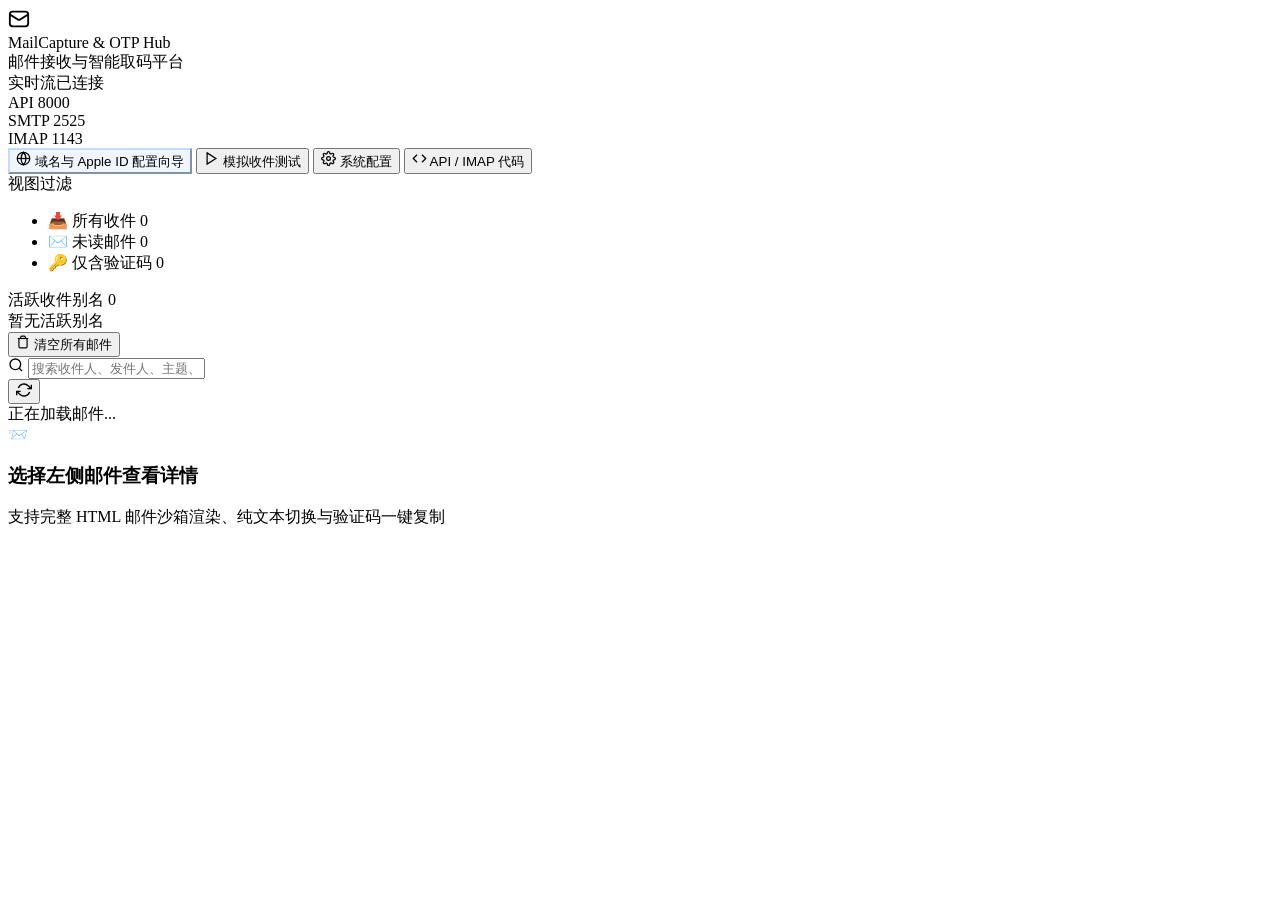
==== app/static/index.html @ d175b193 "feat: complete mail ingestion and OTP retrieval hub" ====
<!DOCTYPE html>
<html lang="zh-CN">
<head>
  <meta charset="UTF-8">
  <meta name="viewport" content="width=device-width, initial-scale=1.0">
  <title>邮件接收与智能取码系统 - MailCapture & OTP Hub</title>
  <link rel="stylesheet" href="/static/css/style.css?v=1.0.4">
  <link rel="preconnect" href="https://fonts.googleapis.com">
  <link rel="preconnect" href="https://fonts.gstatic.com" crossorigin>
  <link href="https://fonts.googleapis.com/css2?family=Plus+Jakarta+Sans:wght@400;500;600;700&family=JetBrains+Mono:wght@400;500;600&display=swap" rel="stylesheet">
</head>
<body>
  <div id="app" class="app-layout">
    <!-- Top Navbar -->
    <header class="app-navbar">
      <div class="brand">
        <div class="brand-icon">
          <svg width="22" height="22" viewBox="0 0 24 24" fill="none" stroke="currentColor" stroke-width="2" stroke-linecap="round" stroke-linejoin="round">
            <rect x="2" y="4" width="20" height="16" rx="3"></rect>
            <path d="m22 7-8.97 5.7a1.94 1.94 0 0 1-2.06 0L2 7"></path>
          </svg>
        </div>
        <div class="brand-text">
          <div class="brand-title">MailCapture & OTP Hub</div>
          <div class="brand-subtitle">邮件接收与智能取码平台</div>
        </div>
      </div>

      <div class="server-status-bar">
        <div class="status-badge" id="sse-status" title="实时推送连接状态">
          <span class="pulse-dot"></span>
          <span class="status-label">实时流已连接</span>
        </div>
        <div class="port-chip" title="REST API 端口">
          <span class="chip-label">API</span>
          <span class="chip-val" id="chip-api-port">8000</span>
        </div>
        <div class="port-chip" title="SMTP 接收服务端口">
          <span class="chip-label">SMTP</span>
          <span class="chip-val" id="chip-smtp-port">2525</span>
        </div>
        <div class="port-chip" title="虚拟 IMAP 服务端口">
          <span class="chip-label">IMAP</span>
          <span class="chip-val" id="chip-imap-port">1143</span>
        </div>
      </div>

      <div class="navbar-actions">
        <button class="btn btn-outline" id="btn-domain-wizard" style="color: var(--primary-color); border-color: #bfdbfe; background-color: #eff6ff;" title="配置您的域名与 Apple ID 邮箱向导">
          <svg width="15" height="15" viewBox="0 0 24 24" fill="none" stroke="currentColor" stroke-width="2"><circle cx="12" cy="12" r="10"></circle><line x1="2" y1="12" x2="22" y2="12"></line><path d="M12 2a15.3 15.3 0 0 1 4 10 15.3 15.3 0 0 1-4 10 15.3 15.3 0 0 1-4-10 15.3 15.3 0 0 1 4-10z"></path></svg>
          域名与 Apple ID 配置向导
        </button>
        <button class="btn btn-outline" id="btn-test-modal" title="在网页上直接模拟接收一封测试邮件">
          <svg width="15" height="15" viewBox="0 0 24 24" fill="none" stroke="currentColor" stroke-width="2"><polygon points="5 3 19 12 5 21 5 3"></polygon></svg>
          模拟收件测试
        </button>
        <button class="btn btn-outline" id="btn-settings-modal">
          <svg width="15" height="15" viewBox="0 0 24 24" fill="none" stroke="currentColor" stroke-width="2"><circle cx="12" cy="12" r="3"></circle><path d="M19.4 15a1.65 1.65 0 0 0 .33 1.82l.06.06a2 2 0 0 1 0 2.83 2 2 0 0 1-2.83 0l-.06-.06a1.65 1.65 0 0 0-1.82-.33 1.65 1.65 0 0 0-1 1.51V21a2 2 0 0 1-2 2 2 2 0 0 1-2-2v-.09A1.65 1.65 0 0 0 9 19.4a1.65 1.65 0 0 0-1.82.33l-.06.06a2 2 0 0 1-2.83 0 2 2 0 0 1 0-2.83l.06-.06a1.65 1.65 0 0 0 .33-1.82 1.65 1.65 0 0 0-1.51-1H3a2 2 0 0 1-2-2 2 2 0 0 1 2-2h.09A1.65 1.65 0 0 0 4.6 9a1.65 1.65 0 0 0-.33-1.82l-.06-.06a2 2 0 0 1 0-2.83 2 2 0 0 1 2.83 0l.06.06a1.65 1.65 0 0 0 1.82.33H9a1.65 1.65 0 0 0 1-1.51V3a2 2 0 0 1 2-2 2 2 0 0 1 2 2v.09a1.65 1.65 0 0 0 1 1.51 1.65 1.65 0 0 0 1.82-.33l.06-.06a2 2 0 0 1 2.83 0 2 2 0 0 1 0 2.83l-.06.06a1.65 1.65 0 0 0-.33 1.82V9a1.65 1.65 0 0 0 1.51 1H21a2 2 0 0 1 2 2 2 2 0 0 1-2 2h-.09a1.65 1.65 0 0 0-1.51 1z"></path></svg>
          系统配置
        </button>
        <button class="btn btn-primary" id="btn-api-modal">
          <svg width="15" height="15" viewBox="0 0 24 24" fill="none" stroke="currentColor" stroke-width="2"><polyline points="16 18 22 12 16 6"></polyline><polyline points="8 6 2 12 8 18"></polyline></svg>
          API / IMAP 代码
        </button>
      </div>
    </header>

    <!-- Main Workspace -->
    <div class="app-workspace">
      <!-- Left Sidebar: Filters & Mailboxes -->
      <aside class="app-sidebar">
        <div class="sidebar-section">
          <div class="section-title">视图过滤</div>
          <ul class="nav-list">
            <li class="nav-item active" data-filter="all">
              <span class="nav-icon">📥</span>
              <span class="nav-text">所有收件</span>
              <span class="nav-count" id="count-total">0</span>
            </li>
            <li class="nav-item" data-filter="unread">
              <span class="nav-icon">✉️</span>
              <span class="nav-text">未读邮件</span>
              <span class="nav-count" id="count-unread">0</span>
            </li>
            <li class="nav-item" data-filter="codes">
              <span class="nav-icon">🔑</span>
              <span class="nav-text">仅含验证码</span>
              <span class="nav-count" id="count-codes">0</span>
            </li>
          </ul>
        </div>

        <div class="sidebar-section">
          <div class="section-title flex-between">
            <span>活跃收件别名</span>
            <span class="badge-sm" id="unique-inboxes-count">0</span>
          </div>
          <div class="inbox-list" id="inbox-aliases-list">
            <div class="empty-hint">暂无活跃别名</div>
          </div>
        </div>

        <div class="sidebar-footer">
          <button class="btn btn-ghost btn-danger w-full" id="btn-clear-all">
            <svg width="14" height="14" viewBox="0 0 24 24" fill="none" stroke="currentColor" stroke-width="2"><polyline points="3 6 5 6 21 6"></polyline><path d="M19 6v14a2 2 0 0 1-2 2H7a2 2 0 0 1-2-2V6m3 0V4a2 2 0 0 1 2-2h4a2 2 0 0 1 2 2v2"></path></svg>
            清空所有邮件
          </button>
        </div>
      </aside>

      <!-- Center: Mail List Panel -->
      <section class="app-list-panel">
        <div class="list-header">
          <div class="search-box">
            <svg width="16" height="16" viewBox="0 0 24 24" fill="none" stroke="currentColor" stroke-width="2"><circle cx="11" cy="11" r="8"></circle><line x1="21" y1="21" x2="16.65" y2="16.65"></line></svg>
            <input type="text" id="search-input" placeholder="搜索收件人、发件人、主题、关键字...">
          </div>
          <button class="btn-icon" id="btn-refresh-list" title="手动刷新">
            <svg width="16" height="16" viewBox="0 0 24 24" fill="none" stroke="currentColor" stroke-width="2"><polyline points="23 4 23 10 17 10"></polyline><polyline points="1 20 1 14 7 14"></polyline><path d="M3.51 9a9 9 0 0 1 14.85-3.36L23 10M1 14l4.64 4.36A9 9 0 0 0 20.49 15"></path></svg>
          </button>
        </div>

        <div class="mail-cards-container" id="mail-cards-list">
          <div class="loading-state">
            <div class="spinner"></div>
            <span>正在加载邮件...</span>
          </div>
        </div>
      </section>

      <!-- Right: Mail Detail & Sandbox View -->
      <section class="app-detail-panel" id="detail-panel">
        <div class="empty-detail-state" id="empty-detail-state">
          <div class="empty-icon">📨</div>
          <h3>选择左侧邮件查看详情</h3>
          <p>支持完整 HTML 邮件沙箱渲染、纯文本切换与验证码一键复制</p>
        </div>

        <div class="detail-content" id="detail-content" style="display: none;">
          <!-- Detail Header -->
          <div class="detail-header">
            <div class="detail-title-row">
              <h2 class="detail-subject" id="detail-subject">邮件主题</h2>
              <div class="detail-actions">
                <button class="btn btn-outline btn-sm" id="btn-download-eml">
                  <svg width="14" height="14" viewBox="0 0 24 24" fill="none" stroke="currentColor" stroke-width="2"><path d="M21 15v4a2 2 0 0 1-2 2H5a2 2 0 0 1-2-2v-4"></path><polyline points="7 10 12 15 17 10"></polyline><line x1="12" y1="15" x2="12" y2="3"></line></svg>
                  EML
                </button>
                <button class="btn btn-ghost btn-danger btn-sm" id="btn-delete-current" title="删除此邮件">
                  <svg width="14" height="14" viewBox="0 0 24 24" fill="none" stroke="currentColor" stroke-width="2"><polyline points="3 6 5 6 21 6"></polyline><path d="M19 6v14a2 2 0 0 1-2 2H7a2 2 0 0 1-2-2V6m3 0V4a2 2 0 0 1 2-2h4a2 2 0 0 1 2 2v2"></path></svg>
                </button>
              </div>
            </div>

            <!-- OTP Highlight Banner (if any) -->
            <div class="otp-highlight-banner" id="otp-highlight-banner" style="display: none;">
              <div class="otp-banner-left">
                <div class="otp-tag" id="otp-service-tag">Apple</div>
                <div class="otp-value" id="otp-highlight-value">839210</div>
                <div class="otp-desc" id="otp-snippet">识别到本次验证码</div>
              </div>
              <button class="btn btn-success" id="btn-oneclick-copy">
                <svg width="16" height="16" viewBox="0 0 24 24" fill="none" stroke="currentColor" stroke-width="2"><rect x="9" y="9" width="13" height="13" rx="2" ry="2"></rect><path d="M5 15H4a2 2 0 0 1-2-2V4a2 2 0 0 1 2-2h9a2 2 0 0 1 2 2v1"></path></svg>
                一键复制
              </button>
            </div>

            <div class="detail-meta-grid">
              <div class="meta-row">
                <span class="meta-label">发件人:</span>
                <span class="meta-val highlight" id="detail-from"></span>
              </div>
              <div class="meta-row">
                <span class="meta-label">收件人:</span>
                <span class="meta-val highlight" id="detail-to"></span>
              </div>
              <div class="meta-row">
                <span class="meta-label">时间:</span>
                <span class="meta-val" id="detail-time"></span>
              </div>
            </div>

            <!-- View Tabs -->
            <div class="detail-tabs">
              <button class="tab-btn active" data-tab="html">HTML 预览</button>
              <button class="tab-btn" data-tab="text">纯文本内容</button>
              <button class="tab-btn" data-tab="otp">提取的验证码/链接</button>
              <button class="tab-btn" data-tab="raw">Raw 邮件头信息</button>
            </div>
          </div>

          <!-- Tab Content Views -->
          <div class="tab-panels">
            <div class="tab-panel active" id="panel-html">
              <iframe id="html-iframe" sandbox="allow-same-origin" class="html-preview-frame"></iframe>
            </div>
            <div class="tab-panel" id="panel-text">
              <pre class="text-preview" id="text-preview-content"></pre>
            </div>
            <div class="tab-panel" id="panel-otp">
              <div class="otp-table-container" id="otp-table-container"></div>
            </div>
            <div class="tab-panel" id="panel-raw">
              <pre class="raw-preview" id="raw-preview-content"></pre>
            </div>
          </div>
        </div>
      </section>
    </div>

    <!-- Modal: Domain & Apple ID Configuration Wizard (域名与 Apple ID 配置向导) -->
    <div class="modal-backdrop" id="modal-domain-wizard" style="display: none;">
      <div class="modal-card modal-lg">
        <div class="modal-header">
          <h3>🌐 域名与 Apple ID 邮件地址配置向导</h3>
          <button class="btn-close" id="btn-close-wizard">&times;</button>
        </div>
        <div class="modal-body markdown-body">
          <div class="config-card" style="margin-bottom: 16px; background-color: #f0f9ff; border-color: #bae6fd;">
            <div style="font-weight: 700; color: #0369a1; font-size: 14px; margin-bottom: 6px;">💡 核心原理简述：</div>
            <p style="font-size: 13px; color: #0c4a6e; margin-bottom: 0;">
              只要您拥有一个域名（例如 <code>mydomain.com</code>），您可以在 Apple ID 上填写<strong>该域名下的任意前缀邮箱</strong>（如 <code>apple01@mydomain.com</code>）。通过 Cloudflare 免费邮件路由或 DNS 解析，所有发送到该邮箱的邮件都会自动流入本系统！
            </p>
          </div>

          <div class="form-group">
            <label class="form-label">输入您的自有域名 (用于自动生成配置):</label>
            <div style="display: flex; gap: 8px;">
              <input type="text" id="wizard-domain-input" class="form-input" value="mydomain.com" placeholder="例如: abc.com 或 mymail.xyz">
              <button type="button" class="btn btn-primary" id="btn-gen-wizard">生成配置方案</button>
            </div>
          </div>

          <div class="wizard-steps-container">
            <div class="wizard-step-box">
              <div class="step-num">Step 1</div>
              <div class="step-content">
                <div class="step-title">您在 Apple ID 上可以填写的邮箱地址</div>
                <p class="step-desc">系统支持“通配符任意收件”，您可以在注册或修改 Apple ID 时填写以下任意邮箱：</p>
                <div class="email-chips-row" id="wizard-email-chips">
                  <!-- Generated via JS -->
                </div>
              </div>
            </div>

            <div class="wizard-step-box">
              <div class="step-num">Step 2</div>
              <div class="step-content">
                <div class="step-title">方案 A (推荐)：使用 Cloudflare 免费邮件路由 (免公网25端口)</div>
                <ol style="font-size: 13px; margin-top: 6px;">
                  <li>将域名 DNS 托管在 <strong>Cloudflare</strong>（免费）。</li>
                  <li>进入 <strong>Email Routing (电子邮件路由)</strong>，开启并添加 Catch-all 规则指向 <strong>Worker</strong>。</li>
                  <li>在 Worker 中填入以下自动化转发代码 (已自动填入您的域名与接口)：</li>
                </ol>
                <div class="code-block-wrapper" style="margin-top: 8px;">
                  <pre><code id="wizard-cf-worker-code"></code></pre>
                  <button class="btn btn-outline btn-sm copy-snippet-btn" id="btn-copy-worker">复制代码</button>
                </div>
              </div>
            </div>

            <div class="wizard-step-box">
              <div class="step-num">Step 3</div>
              <div class="step-content">
                <div class="step-title">方案 B：直接设置域名 MX 记录 (自建服务器直收)</div>
                <p class="step-desc">在域名的 DNS 解析后台添加一条 MX 记录：</p>
                <table class="config-table">
                  <thead>
                    <tr>
                      <th>记录类型</th>
                      <th>主机记录 (Name)</th>
                      <th>记录值 (Value)</th>
                      <th>优先级 (Priority)</th>
                    </tr>
                  </thead>
                  <tbody>
                    <tr>
                      <td><code>MX</code></td>
                      <td><code>@</code></td>
                      <td id="wizard-mx-val">您的服务器公网 IP 或解析域名</td>
                      <td><code>10</code></td>
                    </tr>
                  </tbody>
                </table>
              </div>
            </div>
          </div>
        </div>
        <div class="modal-footer">
          <button class="btn btn-primary" id="btn-close-wizard-footer">完成</button>
        </div>
      </div>
    </div>

    <!-- Modal: Settings Modal (系统与邮件配置) -->
    <div class="modal-backdrop" id="modal-settings" style="display: none;">
      <div class="modal-card modal-lg">
        <div class="modal-header">
          <h3>⚙️ 系统与邮件服务配置</h3>
          <button class="btn-close" id="btn-close-settings">&times;</button>
        </div>
        <div class="modal-body">
          <form id="settings-form">
            <div class="config-grid">
              <div class="config-card">
                <h4>🔐 访问安全与鉴权配置</h4>
                <div class="form-group">
                  <label class="form-label">API 访问密钥 (API Key)</label>
                  <input type="text" id="cfg-api-key" class="form-input" placeholder="留空则为内网免鉴权模式">
                  <small class="form-help">设置后，请求 <code>/api/v1/codes/*</code> 可配合 Header <code>X-API-Key</code> 或参数鉴权。</small>
                </div>
                <div class="form-group">
                  <label class="form-label">IMAP 访问密码</label>
                  <input type="text" id="cfg-imap-pass" class="form-input" value="password123">
                  <small class="form-help">使用 Python imaplib 或第三方客户端连接 1143 端口时的统一登录密码。</small>
                </div>
              </div>

              <div class="config-card">
                <h4>🔍 验证码识别引擎自定义关键词</h4>
                <div class="form-group">
                  <label class="form-label">触发识别的关键词列表 (逗号分隔)</label>
                  <textarea id="cfg-otp-keywords" class="form-textarea" rows="4" placeholder="验证码, 校验码, security code, otp..."></textarea>
                  <small class="form-help">智能提取引擎在邮件遇到这些关键词时将自动解析临近的 4~8 位数字/字母或链接。</small>
                </div>
              </div>
            </div>

            <div class="config-card" style="margin-top: 16px;">
              <h4>📡 服务端口运行状态 (只读)</h4>
              <div class="status-grid">
                <div class="stat-box">
                  <div class="stat-title">REST API 端口</div>
                  <div class="stat-value" id="stat-api-port">8000</div>
                </div>
                <div class="stat-box">
                  <div class="stat-title">SMTP 接收端口</div>
                  <div class="stat-value" id="stat-smtp-port">2525</div>
                </div>
                <div class="stat-box">
                  <div class="stat-title">虚拟 IMAP 端口</div>
                  <div class="stat-value" id="stat-imap-port">1143</div>
                </div>
              </div>
            </div>
          </form>
        </div>
        <div class="modal-footer">
          <button class="btn btn-outline" id="btn-cancel-settings">取消</button>
          <button class="btn btn-primary" id="btn-save-settings">保存配置</button>
        </div>
      </div>
    </div>

    <!-- Modal: Test Email Injector (模拟收件测试) -->
    <div class="modal-backdrop" id="modal-test" style="display: none;">
      <div class="modal-card">
        <div class="modal-header">
          <h3>🧪 模拟收件测试 (快捷注入一封邮件)</h3>
          <button class="btn-close" id="btn-close-test">&times;</button>
        </div>
        <div class="modal-body">
          <div class="form-group">
            <label class="form-label">快速预设场景:</label>
            <div class="preset-buttons">
              <button type="button" class="btn btn-outline btn-sm preset-btn" data-preset="apple">Apple ID 验证码</button>
              <button type="button" class="btn btn-outline btn-sm preset-btn" data-preset="github">GitHub 安全码</button>
              <button type="button" class="btn btn-outline btn-sm preset-btn" data-preset="telegram">Telegram 登录码</button>
              <button type="button" class="btn btn-outline btn-sm preset-btn" data-preset="google">Google 验证码</button>
            </div>
          </div>
          <div class="form-group">
            <label class="form-label">发件人 (From):</label>
            <input type="text" id="test-from" class="form-input" value="appleid@id.apple.com">
          </div>
          <div class="form-group">
            <label class="form-label">收件人 (To - 您的目标别名):</label>
            <input type="text" id="test-to" class="form-input" value="my_icloud@domain.com">
          </div>
          <div class="form-group">
            <label class="form-label">邮件主题 (Subject):</label>
            <input type="text" id="test-subject" class="form-input" value="您的 Apple ID 验证码是 948210">
          </div>
          <div class="form-group">
            <label class="form-label">邮件正文 (Body Text):</label>
            <textarea id="test-body" class="form-textarea" rows="4">您好，您的 Apple ID 验证码是 948210。请在 10 分钟内输入此代码以完成登录。</textarea>
          </div>
        </div>
        <div class="modal-footer">
          <button class="btn btn-outline" id="btn-cancel-test">取消</button>
          <button class="btn btn-success" id="btn-send-test">
            <svg width="15" height="15" viewBox="0 0 24 24" fill="none" stroke="currentColor" stroke-width="2"><line x1="22" y1="2" x2="11" y2="13"></line><polygon points="22 2 15 22 11 13 2 9 22 2"></polygon></svg>
            立即注入并测试
          </button>
        </div>
      </div>
    </div>

    <!-- Modal: API / IMAP Code Generator -->
    <div class="modal-backdrop" id="modal-api" style="display: none;">
      <div class="modal-card modal-lg">
        <div class="modal-header">
          <h3>极速自动化取码代码生成器 (API & IMAP)</h3>
          <button class="btn-close" id="btn-close-api">&times;</button>
        </div>
        <div class="modal-body">
          <div class="generator-config">
            <label class="form-label">目标接收邮箱 (支持模糊或精准匹配):</label>
            <input type="text" id="gen-email-input" class="form-input" value="test@domain.com" placeholder="例如: user@domain.com 或 user">
          </div>

          <div class="code-snippets-tabs">
            <div class="tab-row">
              <button class="code-tab active" data-lang="python-api">Python (REST API 长轮询取码)</button>
              <button class="code-tab" data-lang="python-imap">Python (标准 IMAP 客户端拉取)</button>
              <button class="code-tab" data-lang="curl">cURL 命令</button>
              <button class="code-tab" data-lang="nodejs">Node.js (Fetch)</button>
            </div>
            <div class="code-block-wrapper">
              <pre><code id="code-snippet-box"></code></pre>
              <button class="btn btn-outline btn-sm copy-snippet-btn" id="btn-copy-snippet">复制示例代码</button>
            </div>
          </div>
        </div>
        <div class="modal-footer">
          <button class="btn btn-outline" id="btn-close-api-footer">关闭</button>
        </div>
      </div>
    </div>

    <!-- Global Toast Container -->
    <div id="toast-container" class="toast-container"></div>
  </div>

  <script src="/static/js/app.js?v=1.0.4"></script>
</body>
</html>
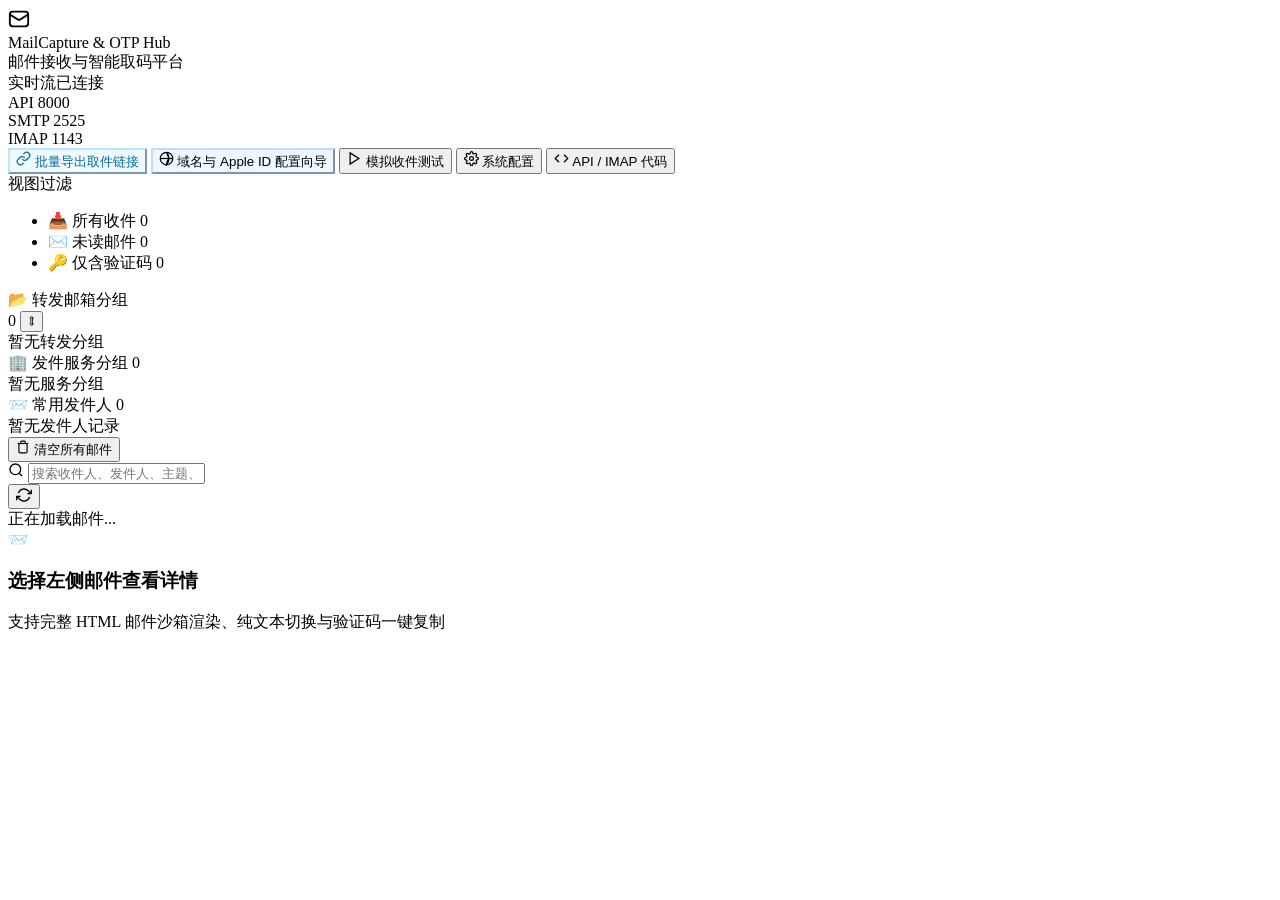
==== commit 2e9bc7d0: "feat: 重构转发母账号邮件分组与层级树，新增访客独立取件页面与取件链接批量导出功能" ====
--- a/app/static/index.html
+++ b/app/static/index.html
@@ -4,7 +4,7 @@
   <meta charset="UTF-8">
   <meta name="viewport" content="width=device-width, initial-scale=1.0">
   <title>邮件接收与智能取码系统 - MailCapture & OTP Hub</title>
-  <link rel="stylesheet" href="/static/css/style.css?v=1.0.4">
+  <link rel="stylesheet" href="/static/css/style.css?v=1.0.5">
   <link rel="preconnect" href="https://fonts.googleapis.com">
   <link rel="preconnect" href="https://fonts.gstatic.com" crossorigin>
   <link href="https://fonts.googleapis.com/css2?family=Plus+Jakarta+Sans:wght@400;500;600;700&family=JetBrains+Mono:wght@400;500;600&display=swap" rel="stylesheet">
@@ -46,8 +46,12 @@
       </div>
 
       <div class="navbar-actions">
+        <button class="btn btn-outline" id="btn-export-links" style="color: #0369a1; border-color: #bae6fd; background-color: #f0f9ff;" title="批量导出各邮箱专属访客取件链接 (邮箱----链接)">
+          <svg width="15" height="15" viewBox="0 0 24 24" fill="none" stroke="currentColor" stroke-width="2"><path d="M10 13a5 5 0 0 0 7.54.54l3-3a5 5 0 0 0-7.07-7.07l-1.72 1.71"></path><path d="M14 11a5 5 0 0 0-7.54-.54l-3 3a5 5 0 0 0 7.07 7.07l1.71-1.71"></path></svg>
+          批量导出取件链接
+        </button>
         <button class="btn btn-outline" id="btn-domain-wizard" style="color: var(--primary-color); border-color: #bfdbfe; background-color: #eff6ff;" title="配置您的域名与 Apple ID 邮箱向导">
-          <svg width="15" height="15" viewBox="0 0 24 24" fill="none" stroke="currentColor" stroke-width="2"><circle cx="12" cy="12" r="10"></circle><line x1="2" y1="12" x2="22" y2="12"></line><path d="M12 2a15.3 15.3 0 0 1 4 10 15.3 15.3 0 0 1-4 10 15.3 15.3 0 0 1-4-10 15.3 15.3 0 0 1 4-10z"></path></svg>
+          <svg width="15" height="15" viewBox="0 0 24 24" fill="none" stroke="currentColor" stroke-width="2"><circle cx="12" cy="12" r="10"></circle><line x1="2" y1="12" x2="22" y2="12"></line><path d="M12 2a15.3 15.3 0 0 1 4 10 15.3 15.3 0 0 1-4 10 15.3 15.3 0 0 1 4-10z"></path></svg>
           域名与 Apple ID 配置向导
         </button>
         <button class="btn btn-outline" id="btn-test-modal" title="在网页上直接模拟接收一封测试邮件">
@@ -61,6 +65,10 @@
         <button class="btn btn-primary" id="btn-api-modal">
           <svg width="15" height="15" viewBox="0 0 24 24" fill="none" stroke="currentColor" stroke-width="2"><polyline points="16 18 22 12 16 6"></polyline><polyline points="8 6 2 12 8 18"></polyline></svg>
           API / IMAP 代码
+        </button>
+        <button class="btn btn-ghost btn-danger" id="btn-logout" style="display: none;" title="退出管理员登录">
+          <svg width="15" height="15" viewBox="0 0 24 24" fill="none" stroke="currentColor" stroke-width="2"><path d="M9 21H5a2 2 0 0 1-2-2V5a2 2 0 0 1 2-2h4"></path><polyline points="16 17 21 12 16 7"></polyline><line x1="21" y1="12" x2="9" y2="12"></line></svg>
+          退出
         </button>
       </div>
     </header>
@@ -90,13 +98,39 @@
           </ul>
         </div>
 
+        <!-- Forwarding Email Groups (转发邮箱母账号层级分组) -->
         <div class="sidebar-section">
           <div class="section-title flex-between">
-            <span>活跃收件别名</span>
-            <span class="badge-sm" id="unique-inboxes-count">0</span>
-          </div>
-          <div class="inbox-list" id="inbox-aliases-list">
-            <div class="empty-hint">暂无活跃别名</div>
+            <span>📂 转发邮箱分组</span>
+            <div class="section-actions">
+              <span class="badge-sm" id="unique-groups-count">0</span>
+              <button class="btn-xs-icon" id="btn-toggle-all-groups" title="展开/收起全部">⇕</button>
+            </div>
+          </div>
+          <div class="group-tree-container" id="forwarding-groups-tree">
+            <div class="empty-hint">暂无转发分组</div>
+          </div>
+        </div>
+
+        <!-- Services Group (发件服务商分组) -->
+        <div class="sidebar-section">
+          <div class="section-title flex-between">
+            <span>🏢 发件服务分组</span>
+            <span class="badge-sm" id="unique-services-count">0</span>
+          </div>
+          <div class="inbox-list" id="services-group-list">
+            <div class="empty-hint">暂无服务分组</div>
+          </div>
+        </div>
+
+        <!-- Senders Group (常用发件人) -->
+        <div class="sidebar-section">
+          <div class="section-title flex-between">
+            <span>📨 常用发件人</span>
+            <span class="badge-sm" id="unique-senders-count">0</span>
+          </div>
+          <div class="inbox-list" id="senders-group-list">
+            <div class="empty-hint">暂无发件人记录</div>
           </div>
         </div>
 
@@ -171,11 +205,15 @@
                 <span class="meta-val highlight" id="detail-from"></span>
               </div>
               <div class="meta-row">
-                <span class="meta-label">收件人:</span>
+                <span class="meta-label">收件别名:</span>
                 <span class="meta-val highlight" id="detail-to"></span>
               </div>
+              <div class="meta-row" id="meta-row-forwarded" style="display: none;">
+                <span class="meta-label">转发母账号:</span>
+                <span class="meta-val highlight forward-accent" id="detail-forwarded"></span>
+              </div>
               <div class="meta-row">
-                <span class="meta-label">时间:</span>
+                <span class="meta-label">接收时间:</span>
                 <span class="meta-val" id="detail-time"></span>
               </div>
             </div>
@@ -305,9 +343,14 @@
               <div class="config-card">
                 <h4>🔐 访问安全与鉴权配置</h4>
                 <div class="form-group">
+                  <label class="form-label">Web 管理员登录密码 (Admin Password)</label>
+                  <input type="password" id="cfg-admin-pass" class="form-input" placeholder="留空则为免登录模式">
+                  <small class="form-help">设置后，访问本 Web 管理控制台需输入此密码登录；留空则任何人均可直接访问。</small>
+                </div>
+                <div class="form-group">
                   <label class="form-label">API 访问密钥 (API Key)</label>
-                  <input type="text" id="cfg-api-key" class="form-input" placeholder="留空则为内网免鉴权模式">
-                  <small class="form-help">设置后，请求 <code>/api/v1/codes/*</code> 可配合 Header <code>X-API-Key</code> 或参数鉴权。</small>
+                  <input type="text" id="cfg-api-key" class="form-input" placeholder="留空则为 API 免鉴权模式">
+                  <small class="form-help">设置后，外部脚本请求 <code>/api/v1/*</code> 接口需携带 Header <code>X-API-Key</code> 或 Token 鉴权。</small>
                 </div>
                 <div class="form-group">
                   <label class="form-label">IMAP 访问密码</label>
@@ -374,8 +417,13 @@
             <input type="text" id="test-from" class="form-input" value="appleid@id.apple.com">
           </div>
           <div class="form-group">
-            <label class="form-label">收件人 (To - 您的目标别名):</label>
-            <input type="text" id="test-to" class="form-input" value="my_icloud@domain.com">
+            <label class="form-label">收件别名 (To - 目标别名):</label>
+            <input type="text" id="test-to" class="form-input" value="dev01@domain.com">
+          </div>
+          <div class="form-group">
+            <label class="form-label">转发母账号 (Forwarded By - 转发来源，可选):</label>
+            <input type="text" id="test-forwarded" class="form-input" value="apple_master1@icloud.com" placeholder="例如: apple01@icloud.com (留空则为直接收件)">
+            <small class="form-help">设置后，该邮件将被归类到此转发母账号分组下。</small>
           </div>
           <div class="form-group">
             <label class="form-label">邮件主题 (Subject):</label>
@@ -428,10 +476,78 @@
       </div>
     </div>
 
+    <!-- Modal: Batch Export Pickup Links (批量导出访客独立取件链接) -->
+    <div class="modal-backdrop" id="modal-export-links" style="display: none;">
+      <div class="modal-card modal-lg">
+        <div class="modal-header">
+          <h3>🔗 批量导出访客独立取件链接</h3>
+          <button class="btn-close" id="btn-close-export">&times;</button>
+        </div>
+        <div class="modal-body">
+          <div class="form-group">
+            <label class="form-label">筛选转发母账号分组:</label>
+            <select id="export-group-select" class="form-select">
+              <option value="__all__">全部母账号与别名邮箱</option>
+            </select>
+          </div>
+          <div class="form-group">
+            <label class="form-label">服务访问域名 / 前缀 (自动读取当前域名，可手动修改):</label>
+            <input type="text" id="export-domain-input" class="form-input" placeholder="例如: https://mailbox.dscb.top 或 http://127.0.0.1:8000">
+            <small class="form-help">生成的格式为：<code>邮箱别名----取件链接</code>，可直接粘贴分发给访客或脚本处理。</small>
+          </div>
+          <div class="form-group">
+            <div style="display: flex; justify-content: space-between; align-items: center; margin-bottom: 6px;">
+              <label class="form-label" style="margin-bottom: 0;">导出的取件链接清单:</label>
+              <span class="badge-sm" id="export-total-count">0 个邮箱</span>
+            </div>
+            <textarea id="export-links-textarea" class="export-links-box" rows="11" readonly placeholder="点击选择分组后自动生成..."></textarea>
+          </div>
+        </div>
+        <div class="modal-footer">
+          <button class="btn btn-outline" id="btn-cancel-export">关闭</button>
+          <button class="btn btn-primary" id="btn-copy-all-links">
+            <svg width="15" height="15" viewBox="0 0 24 24" fill="none" stroke="currentColor" stroke-width="2"><rect x="9" y="9" width="13" height="13" rx="2" ry="2"></rect><path d="M5 15H4a2 2 0 0 1-2-2V4a2 2 0 0 1 2-2h9a2 2 0 0 1 2 2v1"></path></svg>
+            一键复制全部取件链接
+          </button>
+        </div>
+      </div>
+    </div>
+
+    <!-- Modal: Login Screen (管理员鉴权登录) -->
+    <div class="login-backdrop" id="modal-login" style="display: none;">
+      <div class="login-card">
+        <div class="login-header">
+          <div class="login-brand-icon">
+            <svg width="28" height="28" viewBox="0 0 24 24" fill="none" stroke="currentColor" stroke-width="2" stroke-linecap="round" stroke-linejoin="round">
+              <rect x="3" y="11" width="18" height="11" rx="2" ry="2"></rect>
+              <path d="M7 11V7a5 5 0 0 1 10 0v4"></path>
+            </svg>
+          </div>
+          <h3 class="login-title">管理员身份认证</h3>
+          <p class="login-subtitle">当前系统已开启访问保护，请输入管理员密码或 API Key 继续</p>
+        </div>
+
+        <form id="login-form" class="login-form">
+          <div class="form-group">
+            <label class="form-label" for="login-password-input">管理员密码 / API Key</label>
+            <div class="pwd-input-wrap">
+              <input type="password" id="login-password-input" class="form-input" placeholder="请输入访问密码..." autocomplete="current-password" required>
+              <button type="button" class="btn-pwd-eye" id="btn-toggle-login-pwd" title="显示/隐藏密码">👁️</button>
+            </div>
+            <div class="login-err-tip" id="login-err-tip" style="display: none;"></div>
+          </div>
+          <button type="submit" class="btn btn-primary btn-lg w-full" id="btn-submit-login">
+            <span>安全登录</span>
+            <svg width="15" height="15" viewBox="0 0 24 24" fill="none" stroke="currentColor" stroke-width="2"><polyline points="9 18 15 12 9 6"></polyline></svg>
+          </button>
+        </form>
+      </div>
+    </div>
+
     <!-- Global Toast Container -->
     <div id="toast-container" class="toast-container"></div>
   </div>
 
-  <script src="/static/js/app.js?v=1.0.4"></script>
+  <script src="/static/js/app.js?v=1.1.0"></script>
 </body>
 </html>
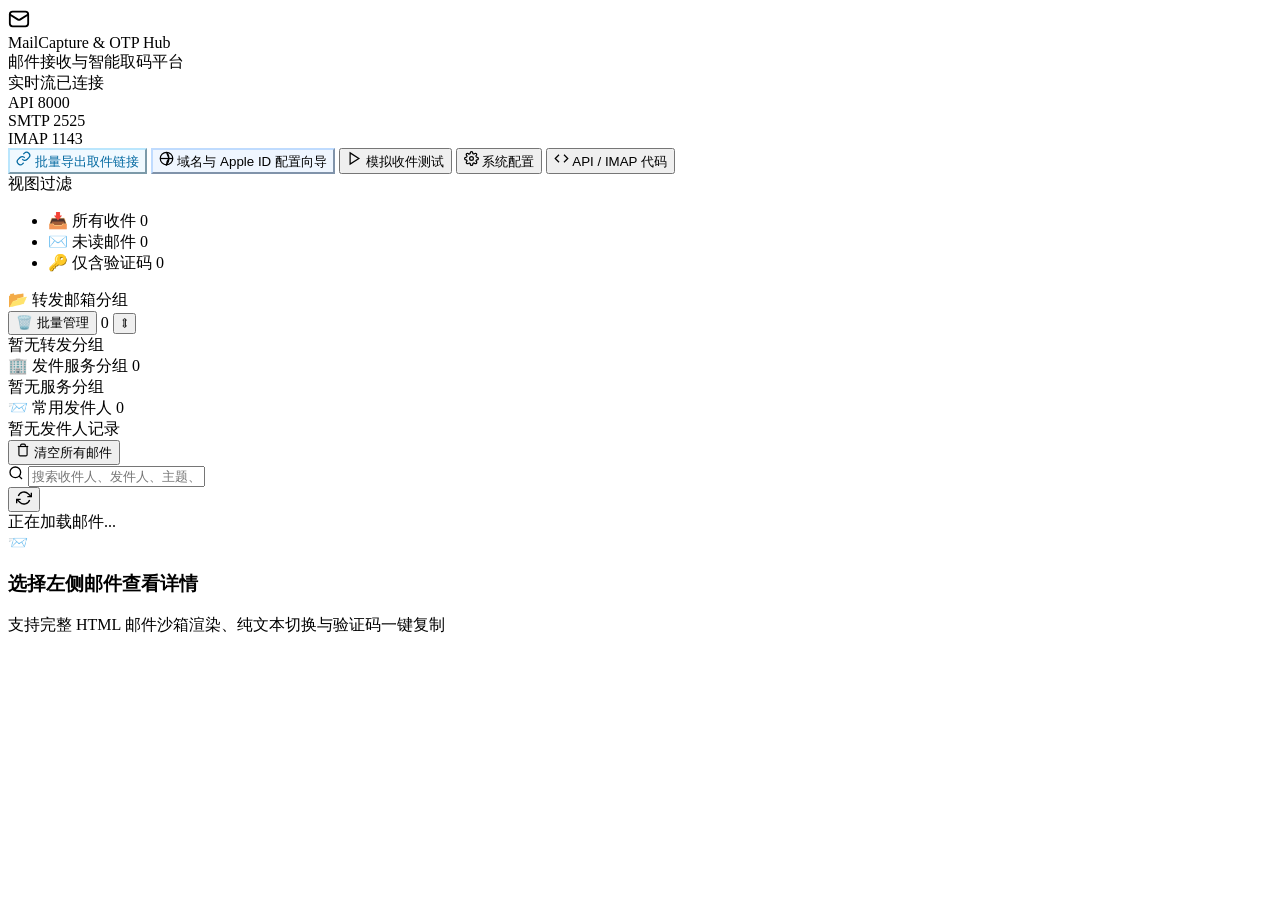
==== commit 20379430: "fix: use raw @ symbol in mailbox links and add batch delete API" ====
--- a/app/static/index.html
+++ b/app/static/index.html
@@ -4,10 +4,7 @@
   <meta charset="UTF-8">
   <meta name="viewport" content="width=device-width, initial-scale=1.0">
   <title>邮件接收与智能取码系统 - MailCapture & OTP Hub</title>
-  <link rel="stylesheet" href="/static/css/style.css?v=1.0.5">
-  <link rel="preconnect" href="https://fonts.googleapis.com">
-  <link rel="preconnect" href="https://fonts.gstatic.com" crossorigin>
-  <link href="https://fonts.googleapis.com/css2?family=Plus+Jakarta+Sans:wght@400;500;600;700&family=JetBrains+Mono:wght@400;500;600&display=swap" rel="stylesheet">
+  <link rel="stylesheet" href="/static/css/style.css?v=1.4.0">
 </head>
 <body>
   <div id="app" class="app-layout">
@@ -102,7 +99,8 @@
         <div class="sidebar-section">
           <div class="section-title flex-between">
             <span>📂 转发邮箱分组</span>
-            <div class="section-actions">
+            <div class="section-actions" style="display: flex; gap: 4px; align-items: center;">
+              <button class="btn-xs-manage" id="btn-manage-mailboxes" title="管理与批量删除域名邮箱">🗑️ 批量管理</button>
               <span class="badge-sm" id="unique-groups-count">0</span>
               <button class="btn-xs-icon" id="btn-toggle-all-groups" title="展开/收起全部">⇕</button>
             </div>
@@ -273,10 +271,48 @@
             <div class="wizard-step-box">
               <div class="step-num">Step 1</div>
               <div class="step-content">
-                <div class="step-title">您在 Apple ID 上可以填写的邮箱地址</div>
-                <p class="step-desc">系统支持“通配符任意收件”，您可以在注册或修改 Apple ID 时填写以下任意邮箱：</p>
+                <div class="step-title">您在 Apple ID / 第三方服务上可以填写的邮箱地址</div>
+                <p class="step-desc">系统支持“通配符任意收件”，点击可快速复制单个纯邮箱或<strong>邮箱池格式 (邮箱----取件链接)</strong>：</p>
                 <div class="email-chips-row" id="wizard-email-chips">
                   <!-- Generated via JS -->
+                </div>
+
+                <!-- 批量邮箱池生成器 -->
+                <div class="wizard-pool-box">
+                  <div class="pool-box-header">
+                    <div style="font-weight: 700; color: #1e293b; font-size: 13px; display: flex; align-items: center; justify-content: space-between;">
+                      <span>📦 批量生成域名邮箱池 (注册机 / 脚本 / 自动化专属格式)</span>
+                      <span class="badge-sm" id="wizard-pool-count-badge">10 个邮箱</span>
+                    </div>
+                    <div class="pool-controls">
+                      <select id="wizard-pool-type" class="form-select-sm">
+                        <option value="prefix_seq" selected>前缀+序号 (apple01, apple02...)</option>
+                        <option value="random_str">随机英文+数字 (7k3m9, x92b4...)</option>
+                        <option value="name_seq">姓名/身份词 (user1, bot1, vip1...)</option>
+                      </select>
+                      <input type="text" id="wizard-pool-prefix" class="form-input-sm" value="apple" placeholder="自定义前缀" style="width: 100px;">
+                      <select id="wizard-pool-count" class="form-select-sm">
+                        <option value="5">生成 5 个</option>
+                        <option value="10" selected>生成 10 个</option>
+                        <option value="20">生成 20 个</option>
+                        <option value="50">生成 50 个</option>
+                        <option value="100">生成 100 个</option>
+                      </select>
+                      <select id="wizard-pool-format" class="form-select-sm">
+                        <option value="pool_link" selected>格式: 邮箱----取件链接 (标准邮箱池)</option>
+                        <option value="pure_email">格式: 纯邮箱地址 (一行一个)</option>
+                        <option value="pool_api">格式: 邮箱----取码API</option>
+                      </select>
+                      <button type="button" class="btn btn-outline btn-sm" id="btn-regen-pool" style="padding: 4px 8px; font-size: 12px;">🔄 重新生成</button>
+                    </div>
+                  </div>
+                  <textarea id="wizard-pool-textarea" class="export-links-box" rows="7" readonly style="margin-top: 8px; font-size: 12px;" placeholder="点击生成后在此显示邮箱池..."></textarea>
+                  <div style="display: flex; justify-content: flex-end; gap: 8px; margin-top: 8px;">
+                    <button type="button" class="btn btn-primary btn-sm" id="btn-copy-wizard-pool">
+                      <svg width="13" height="13" viewBox="0 0 24 24" fill="none" stroke="currentColor" stroke-width="2"><rect x="9" y="9" width="13" height="13" rx="2" ry="2"></rect><path d="M5 15H4a2 2 0 0 1-2-2V4a2 2 0 0 1 2-2h9a2 2 0 0 1 2 2v1"></path></svg>
+                      一键复制全部邮箱池
+                    </button>
+                  </div>
                 </div>
               </div>
             </div>
@@ -493,7 +529,15 @@
           <div class="form-group">
             <label class="form-label">服务访问域名 / 前缀 (自动读取当前域名，可手动修改):</label>
             <input type="text" id="export-domain-input" class="form-input" placeholder="例如: https://mailbox.dscb.top 或 http://127.0.0.1:8000">
-            <small class="form-help">生成的格式为：<code>邮箱别名----取件链接</code>，可直接粘贴分发给访客或脚本处理。</small>
+          </div>
+          <div class="form-group">
+            <label class="form-label">导出格式:</label>
+            <select id="export-format-select" class="form-select">
+              <option value="pool_link" selected>标准邮箱池格式 (邮箱----取件链接)</option>
+              <option value="pure_email">纯邮箱清单 (仅邮箱地址)</option>
+              <option value="pool_api">API 取码格式 (邮箱----取码API)</option>
+            </select>
+            <small class="form-help">可选择标准邮箱池格式或纯邮箱清单，直接粘贴分发给访客或脚本/注册机处理。</small>
           </div>
           <div class="form-group">
             <div style="display: flex; justify-content: space-between; align-items: center; margin-bottom: 6px;">
@@ -509,6 +553,62 @@
             <svg width="15" height="15" viewBox="0 0 24 24" fill="none" stroke="currentColor" stroke-width="2"><rect x="9" y="9" width="13" height="13" rx="2" ry="2"></rect><path d="M5 15H4a2 2 0 0 1-2-2V4a2 2 0 0 1 2-2h9a2 2 0 0 1 2 2v1"></path></svg>
             一键复制全部取件链接
           </button>
+        </div>
+      </div>
+    </div>
+
+    <!-- Modal: Manage & Batch Delete Mailboxes (域名邮箱管理与批量删除) -->
+    <div class="modal-backdrop" id="modal-manage-mailboxes" style="display: none;">
+      <div class="modal-card modal-lg">
+        <div class="modal-header">
+          <h3>🗑️ 域名邮箱管理与批量删除</h3>
+          <button class="btn-close" id="btn-close-manage-mailboxes">&times;</button>
+        </div>
+        <div class="modal-body" style="padding: 16px 20px;">
+          <div style="display: flex; gap: 10px; margin-bottom: 12px; flex-wrap: wrap; align-items: center; justify-content: space-between;">
+            <div style="display: flex; gap: 8px; flex: 1; min-width: 280px;">
+              <input type="text" id="manage-mailboxes-search" class="form-input" placeholder="快速搜索域名邮箱/分组..." style="font-size: 12.5px;">
+              <select id="manage-mailboxes-group-filter" class="form-select" style="max-width: 190px; font-size: 12.5px;">
+                <option value="__all__">全部分组</option>
+              </select>
+            </div>
+            <div style="display: flex; gap: 8px; align-items: center;">
+              <span class="badge-sm" id="manage-mailboxes-selected-count">已选 0 个</span>
+            </div>
+          </div>
+
+          <div class="manage-table-container">
+            <table class="manage-mailboxes-table">
+              <thead>
+                <tr>
+                  <th style="width: 38px; text-align: center;">
+                    <input type="checkbox" id="manage-check-all" title="全选/取消全选">
+                  </th>
+                  <th>收件邮箱地址 (Alias)</th>
+                  <th>所属母账号分组</th>
+                  <th style="text-align: center;">邮件数</th>
+                  <th>最新验证码</th>
+                  <th>最后收件时间</th>
+                  <th style="text-align: right;">操作</th>
+                </tr>
+              </thead>
+              <tbody id="manage-mailboxes-tbody">
+                <!-- Generated via JS -->
+              </tbody>
+            </table>
+          </div>
+        </div>
+        <div class="modal-footer" style="display: flex; justify-content: space-between; align-items: center;">
+          <div style="font-size: 12px; color: var(--text-muted);">
+            💡 勾选邮箱后点击删除，将同时清理这些邮箱关联的所有历史邮件及验证码。
+          </div>
+          <div style="display: flex; gap: 10px;">
+            <button class="btn btn-outline" id="btn-cancel-manage-mailboxes">关闭</button>
+            <button class="btn btn-danger" id="btn-confirm-batch-delete-mailboxes" disabled>
+              <svg width="14" height="14" viewBox="0 0 24 24" fill="none" stroke="currentColor" stroke-width="2"><polyline points="3 6 5 6 21 6"></polyline><path d="M19 6v14a2 2 0 0 1-2 2H7a2 2 0 0 1-2-2V6m3 0V4a2 2 0 0 1 2-2h4a2 2 0 0 1 2 2v2"></path></svg>
+              批量删除所选邮箱
+            </button>
+          </div>
         </div>
       </div>
     </div>
@@ -548,6 +648,6 @@
     <div id="toast-container" class="toast-container"></div>
   </div>
 
-  <script src="/static/js/app.js?v=1.1.0"></script>
+  <script src="/static/js/app.js?v=1.4.0"></script>
 </body>
 </html>
